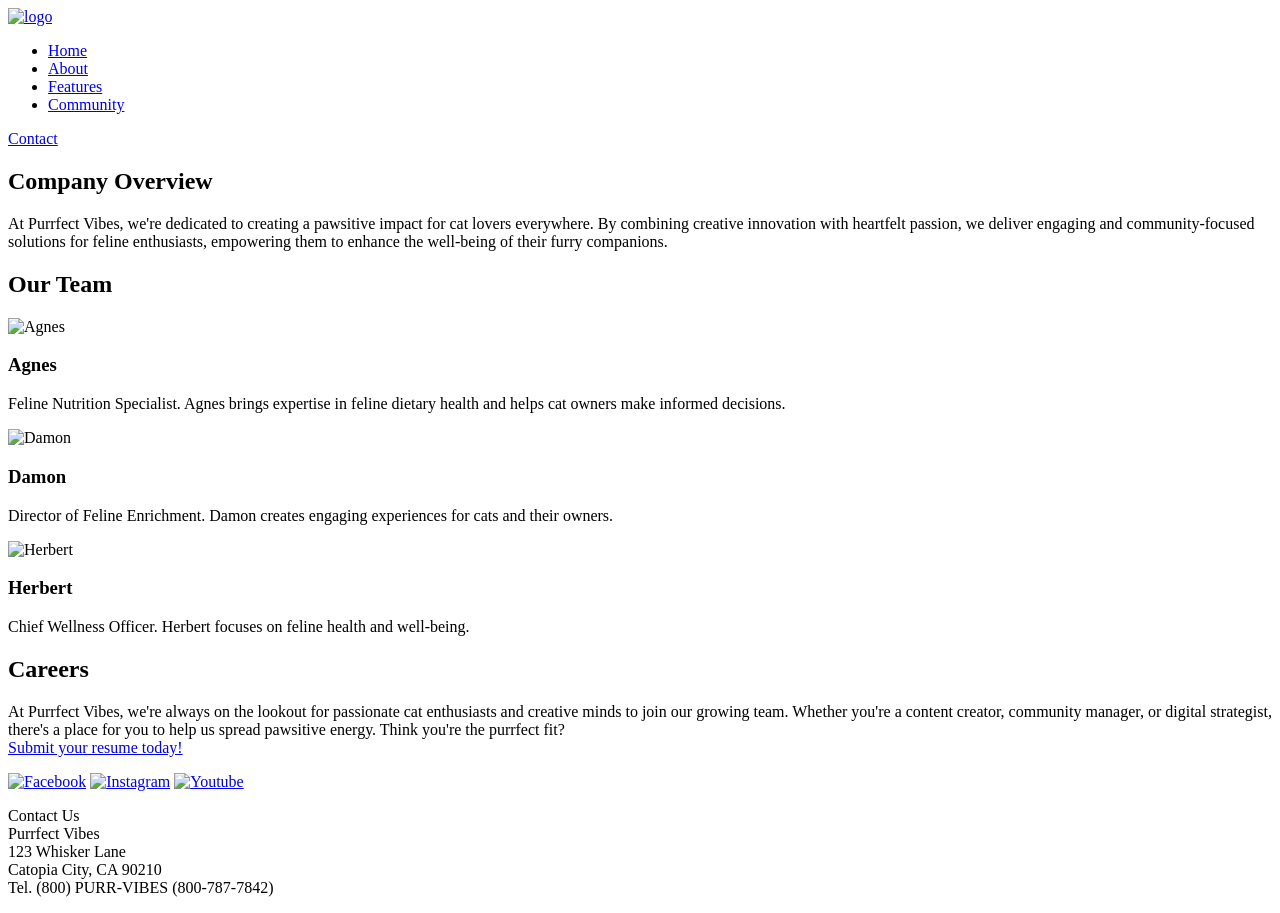
==== about.html @ 08df712a "Add files via upload M8 responsive website final" ====
<!doctype html>
<html lang="en">
<head>
	<meta charset="utf-8">
    <meta name="viewport" content="width=device-width, initial-scale=1.0">
	<title>About Purrfect Vibes</title>
    <link rel="stylesheet" href="css/reset.css">
    <link rel="stylesheet" href="css/styles.css">
</head>

<body class="about">
    <header>
        <div class="container">
            <a href="index.html"><img src="images/logo.png" alt="logo"></a>
            <nav class="nav1">
                <ul>
                    <li><a href="index.html">Home</a></li>
                    <li><a href="about.html">About</a></li>
                    <li><a href="features.html">Features</a></li>
                    <li><a href="community.html">Community</a></li>
                </ul>
            </nav>
            <a href="contact.html" class="button">Contact</a>
        </div>
    </header>
    <section class="container">
        <h2>Company Overview</h2>
        <p>At Purrfect Vibes, we're dedicated to creating a pawsitive impact for cat lovers everywhere. By combining creative innovation with heartfelt passion, we deliver engaging and community-focused solutions for feline enthusiasts, empowering them to enhance the well-being of their furry companions.</p>
    </section>
    <section class="container">    
<section class="container team">
    <h2>Our Team</h2>

    <div class="team-member">
        <img src="images/head-agnes.png" alt="Agnes">
        <div>
            <h3>Agnes</h3>
            <p>Feline Nutrition Specialist. Agnes brings expertise in feline dietary health and helps cat owners make informed decisions.</p>
        </div>
    </div>

    <div class="team-member">
        <img src="images/head-damon.png" alt="Damon">
        <div>
            <h3>Damon</h3>
            <p>Director of Feline Enrichment. Damon creates engaging experiences for cats and their owners.</p>
        </div>
    </div>

    <div class="team-member">
        <img src="images/head-herbert.png" alt="Herbert">
        <div>
            <h3>Herbert</h3>
            <p>Chief Wellness Officer. Herbert focuses on feline health and well-being.</p>
        </div>
    </div>
</section>

    <section class="container">
        <h2>Careers</h2>
        <p>At Purrfect Vibes, we're always on the lookout for passionate cat enthusiasts and creative minds to join our growing team. Whether you're a content creator, community manager, or digital strategist, there's a place for you to help us spread pawsitive energy. Think you're the purrfect fit?<br>
            <a href="mailto:hr@purrfectvibes.com?subject=MY RESUME&cc=herbert@purrfectvibes.com">Submit your resume today!</a></p>
    </section>

    <footer>
        <div>
            <a href="#"><img src="images/facebook.svg" alt="Facebook"></a>
            <a href="#"><img src="images/instagram.svg" alt="Instagram"></a>
            <a href="#"><img src="images/youtube.svg" alt="Youtube"></a>
        </div>
        <p>
            Contact Us<br>
            Purrfect Vibes<br>
            123 Whisker Lane<br>
            Catopia City, CA 90210<br>
            Tel. (800) PURR-VIBES (800-787-7842)<br>
        </p>
    </footer>
</body>
</html>
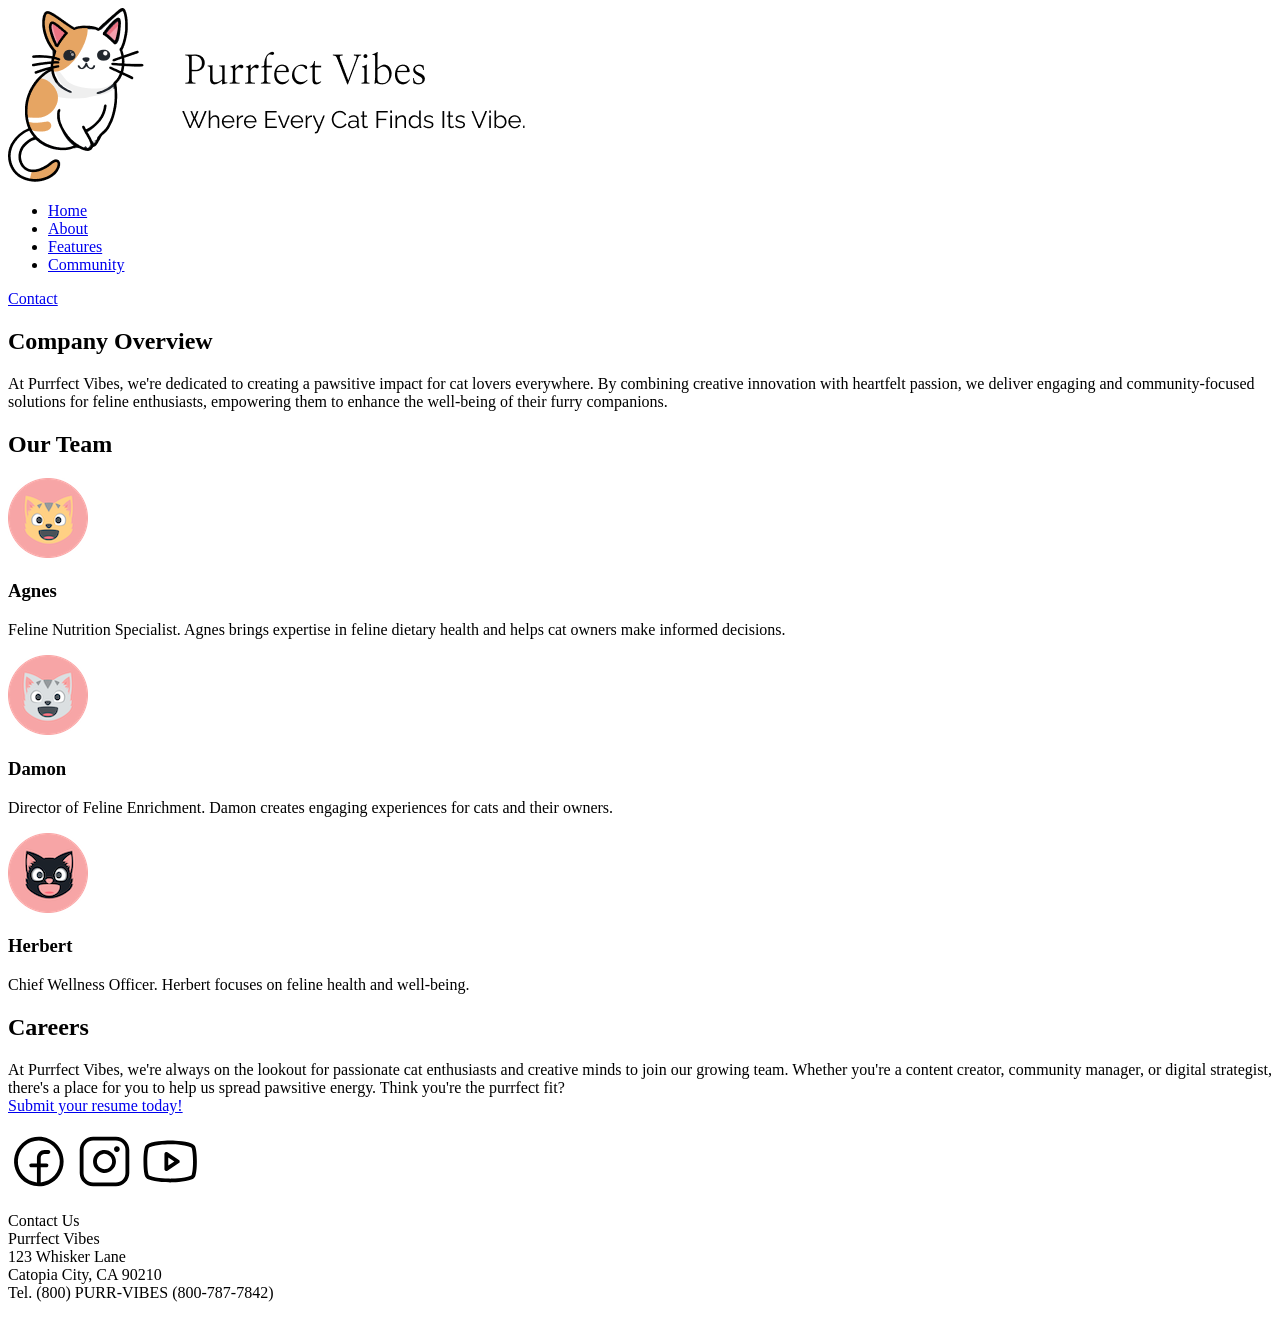
==== commit 57b9569f: "Update about.html" ====
--- a/about.html
+++ b/about.html
@@ -11,7 +11,7 @@
 <body class="about">
     <header>
         <div class="container">
-            <a href="index.html"><img src="images/logo.png" alt="logo"></a>
+            <a href="index.html"><img src="logo.png" alt="logo"></a>
             <nav class="nav1">
                 <ul>
                     <li><a href="index.html">Home</a></li>
@@ -23,38 +23,39 @@
             <a href="contact.html" class="button">Contact</a>
         </div>
     </header>
+
     <section class="container">
         <h2>Company Overview</h2>
         <p>At Purrfect Vibes, we're dedicated to creating a pawsitive impact for cat lovers everywhere. By combining creative innovation with heartfelt passion, we deliver engaging and community-focused solutions for feline enthusiasts, empowering them to enhance the well-being of their furry companions.</p>
     </section>
-    <section class="container">    
-<section class="container team">
-    <h2>Our Team</h2>
 
-    <div class="team-member">
-        <img src="images/head-agnes.png" alt="Agnes">
-        <div>
-            <h3>Agnes</h3>
-            <p>Feline Nutrition Specialist. Agnes brings expertise in feline dietary health and helps cat owners make informed decisions.</p>
+    <section class="container team">
+        <h2>Our Team</h2>
+
+        <div class="team-member">
+            <img src="head-agnes.png" alt="Agnes">
+            <div>
+                <h3>Agnes</h3>
+                <p>Feline Nutrition Specialist. Agnes brings expertise in feline dietary health and helps cat owners make informed decisions.</p>
+            </div>
         </div>
-    </div>
 
-    <div class="team-member">
-        <img src="images/head-damon.png" alt="Damon">
-        <div>
-            <h3>Damon</h3>
-            <p>Director of Feline Enrichment. Damon creates engaging experiences for cats and their owners.</p>
+        <div class="team-member">
+            <img src="head-damon.png" alt="Damon">
+            <div>
+                <h3>Damon</h3>
+                <p>Director of Feline Enrichment. Damon creates engaging experiences for cats and their owners.</p>
+            </div>
         </div>
-    </div>
 
-    <div class="team-member">
-        <img src="images/head-herbert.png" alt="Herbert">
-        <div>
-            <h3>Herbert</h3>
-            <p>Chief Wellness Officer. Herbert focuses on feline health and well-being.</p>
+        <div class="team-member">
+            <img src="head-herbert.png" alt="Herbert">
+            <div>
+                <h3>Herbert</h3>
+                <p>Chief Wellness Officer. Herbert focuses on feline health and well-being.</p>
+            </div>
         </div>
-    </div>
-</section>
+    </section>
 
     <section class="container">
         <h2>Careers</h2>
@@ -64,9 +65,9 @@
 
     <footer>
         <div>
-            <a href="#"><img src="images/facebook.svg" alt="Facebook"></a>
-            <a href="#"><img src="images/instagram.svg" alt="Instagram"></a>
-            <a href="#"><img src="images/youtube.svg" alt="Youtube"></a>
+            <a href="#"><img src="facebook.svg" alt="Facebook"></a>
+            <a href="#"><img src="instagram.svg" alt="Instagram"></a>
+            <a href="#"><img src="youtube.svg" alt="Youtube"></a>
         </div>
         <p>
             Contact Us<br>
@@ -77,4 +78,4 @@
         </p>
     </footer>
 </body>
-</html>+</html>
